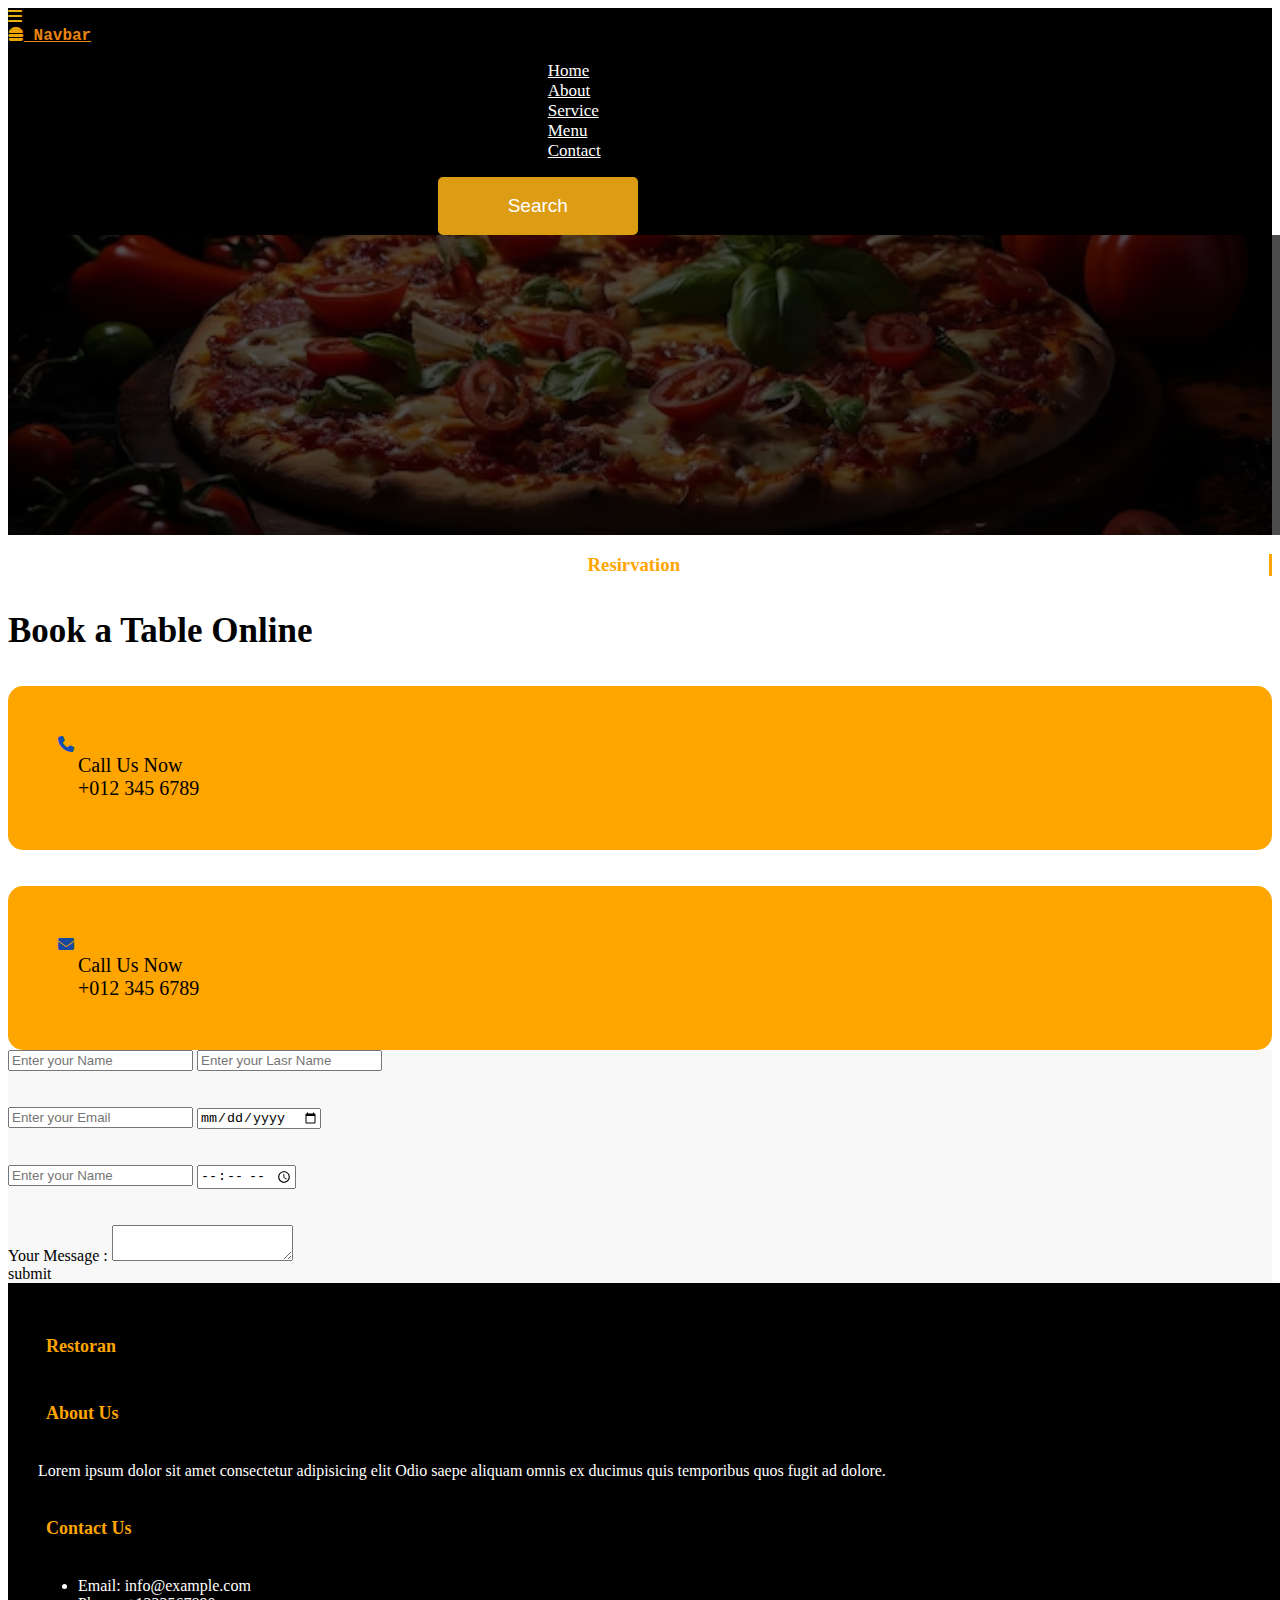
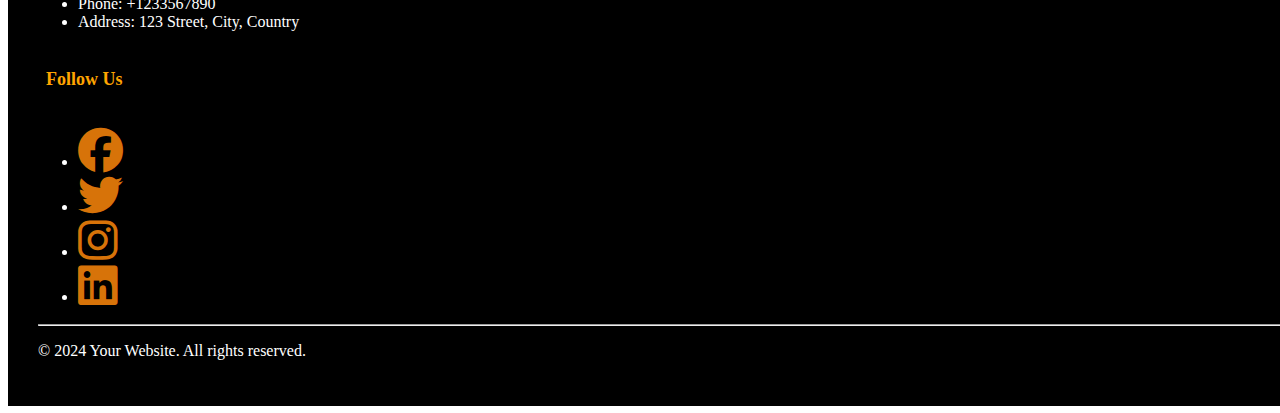
==== template/contact.html @ e4edd453 "first commit" ====
<!DOCTYPE html>
<html lang="en">

<head>
    <meta charset="UTF-8">
    <meta name="viewport" content="width=device-width, initial-scale=1.0">
    <title>Document</title>
    <link rel="stylesheet" href="../css/css/bootstrap.css">
    <link rel="stylesheet" href="https://cdnjs.cloudflare.com/ajax/libs/font-awesome/6.7.2/css/all.min.css"
        integrity="sha512-Evv84Mr4kqVGRNSgIGL/F/aIDqQb7xQ2vcrdIwxfjThSH8CSR7PBEakCr51Ck+w+/U6swU2Im1vVX0SVk9ABhg=="
        crossorigin="anonymous" referrerpolicy="no-referrer" />
</head>
<style>
    .nav-link {
        font-size: 17px;
        color: white;
        margin-left: 70px;
        /* border-bottom: 2px solid rgb(246, 163, 8); */
    }

    .nav-link:hover {
        font-size: 17px;
        color: orange;
        /* border-bottom: 2px solid rgb(246, 163, 8); */
    }

    .navbar-brand {
        color: rgb(234, 132, 15);
        font-family: 'Courier New', Courier, monospace;
        font-weight: bold;
        width: 50px;
    }

    .navvv {
        margin-left: 34%;
    }

    button {
        width: 200px;
        padding: 18px;
        border: none;
        border-radius: 5px;
        background-color: rgb(220, 156, 19);
        color: white;
        outline: none;
        font-size: 19px;
        cursor: pointer;
        transition: all 0.8s ease;
    }

    button:hover {
        border: none;
        border-radius: 5px;
        background-color: rgb(190, 122, 5);
        color: white;
        font-size: 19px;
    }

    .header {
        background-image: url('../media/restau.png');
        background-repeat: no-repeat;
        background-size: cover;
        background-position: center;
        height: 300px;

    }

    .smart2 {
        background: linear-gradient(to right, #000000ab, #000000e2);
        height: 300px;
        width: 1000vh;
        display: flex;
        justify-content: center;
        align-items: center;
    }

    .navbaar {
        background-color: black;
    }

    .footer1 {
        width: 100%;
        background-color: black;
        color: white;
        padding: 30px;
        margin: 0%;
    }

    .link {
        font-size: 18px;
        color: orange;
        border-right: 3px solid orange;
        padding: 8px;
        font-family: cursive;
    }

    .warning {
        color: orange;
        font-family: Cambria, Cochin, Georgia, Times, 'Times New Roman', serif;
    }

    .section {
        background-color: #f8f8f8;
    }

    .food {
        border-right: 3px solid orange;
        text-align: center;
    }

    .contact {
        font-size: 35px;
        font-weight: bold;
    }

    .food2 {
        color: black;
        text-align: center;
        font-family: Georgia, 'Times New Roman', Times, serif;
        font-weight: bold;
    }

    .div1 {
        background-color: orange;
        padding: 50px;
        border-radius: 15px;
        transition: all 0.5s ease;
    }

    .info {
        font-size: 20px;
    }

    .div1:hover {
        background-color: #f8f8f8;
        padding: 50px;
        border-radius: 15px;
    }
</style>

<body>
    <nav class="navbar navbar-expand-lg navbaar">
        <a class="navbar-toggler" data-toggle="collapse" href="#x">
            <span class="navbar-toggler-icon"><i class="fa-solid fa-bars" style="color: #ecb213;"></i></span>
        </a>
        <div class="container-fluid">
            <a class="navbar-brand" href="#"><i class="fa-solid fa-burger" style="color: #eda302;"></i>&nbsp;Navbar</a>

            <div class="collapse navbar-collapse navvv" id="navbarSupportedContent">
                <ul class="navbar-nav me-auto mb-2 mb-lg-0">
                    <li class="nav-item">
                        <a class="nav-link active" aria-current="page" href="../template/restaurent.html">Home</a>
                    </li>
                    <li class="nav-item">
                        <a class="nav-link" href="../template/about.html">About</a>
                    </li>
                    </li>
                    <li class="nav-item">
                        <a class="nav-link" href="../template/services.html">Service</a>
                    </li>
                    <li class="nav-item">
                        <a class="nav-link" href="../template/menu.html">Menu</a>
                    </li>

                    <li class="nav-item">
                        <a class="nav-link" href="../template/contact.html">Contact</a>
                    </li>
                </ul>
                <form class="d-flex" role="search">
                    <button class="btn btn-warning" type="submit">Search</button>
                </form>
            </div>
        </div>
        </div>
    </nav>

    <div class="row header">
        <div class="smart2">
            <h1 class="text-white">Contact Us</h1>
        </div>
    </div>


    <div class="row p-5 w-100 rowtania ">
        <div class="col-sm-6">
            <div class="col-sm-12 d-flex justify-content-start warning">
                <h3 class="food">Resirvation &nbsp;</h3>
            </div>
            <p class="contact">Book a Table Online</p>
            <!-- lwla -->
            <div class="d-flex justify-content-start align-items-center div1">
                <div><i class="fa-solid fa-phone iconssss" style="color: #134eb4;"></i></div>
                <div class="info">&nbsp; &nbsp; Call Us Now
                    <br>
                    &nbsp; &nbsp; +012 345 6789
                </div>
            </div>
            <br><br>
            <!-- tania -->
            <div class="d-flex justify-content-start align-items-center div1">
                <div><i class="fa-solid fa-envelope iconssss" style="color: #1749a1;"></i></div>
                <div class="info">&nbsp; &nbsp; Call Us Now
                    <br>
                    &nbsp; &nbsp; +012 345 6789
                </div>
            </div>
        </div>
        <div class="col-sm-6 p-3 section">
            <div class="d-flex justify-content-between">
                <input type="text" class="form-control ml-2 form" placeholder="Enter your Name">
                <input type="text" class="form-control form" placeholder="Enter your Lasr Name">
            </div>
            <br><br>

            <div class="d-flex justify-content-between">
                <input type="email" class="form-control ml-2 form" placeholder="Enter your Email">
                <input type="date" class="form-control form1" placeholder="Enter your Number">
            </div>
            <br><br>

            <div class="d-flex justify-content-between">
                <input type="number" class="form-control ml-2 form" placeholder="Enter your Name">
                <input type="time" class="form-control form" placeholder="Enter your Number">
            </div>
            <br><br>

            <label class="text-black message">Your Message :</label>
            <textarea name="" id="" class="form-control textarea"></textarea>
            <div class="btn btn-warning btn">submit</div>
        </div>



        <div class="row w-100 mt-5 mb-0 footer1">
            <div class="col-sm-12">
                <footer class="footer bg-black">
                    <div class="container">
                        <div class="row">
                            <div class="col-md-3">
                                <h2 class="text-warning link">Restoran</h2>
                            </div>
                            <div class="col-md-3">
                                <h5 class="text-warning link">About Us</h5>
                                <p>
                                    Lorem ipsum dolor sit amet consectetur adipisicing elit
                                    Odio saepe aliquam omnis ex ducimus quis temporibus
                                    quos fugit ad dolore.
                                </p>
                            </div>
                            <div class="col-md-3">
                                <h5 class="text-warning link">Contact Us</h5>
                                <ul class="list-unstyled">
                                    <li>Email: info@example.com</li>
                                    <li>Phone: +1233567890</li>
                                    <li>Address: 123 Street, City, Country</li>
                                </ul>
                            </div>
                            <div class="col-md-3">
                                <h5 class="text-warning link">Follow Us</h5>
                                <ul class="list-inline footer-links mt-5">
                                    <li class="list-inline-item">
                                        <a href="#">
                                            <i class="fab fa-facebook"
                                                style="color: rgb(215, 115, 9);font-size:45px"></i>
                                        </a>
                                    </li>
                                    <li class="list-inline-item">
                                        <a href="#">
                                            <i class="fab fa-twitter"
                                                style="color: rgb(215, 115, 9);font-size:45px"></i>
                                        </a>
                                    </li>
                                    <li class="list-inline-item">
                                        <a href="#">
                                            <i class="fab fa-instagram"
                                                style="color: rgb(215, 115, 9);font-size:45px"></i>
                                        </a>
                                    </li>
                                    <li class="list-inline-item">
                                        <a href="#">
                                            <i class="fab fa-linkedin"
                                                style="color: rgb(215, 115, 9);font-size:45px"></i>
                                        </a>
                                    </li>
                                </ul>
                            </div>
                        </div>
                        <hr>
                        <div class="row">
                            <div class="col-md-6">
                                <p>&copy; 2024 Your Website. All rights reserved.</p>
                            </div>

                        </div>
                    </div>
                </footer>
            </div>
        </div>

</body>

</html>
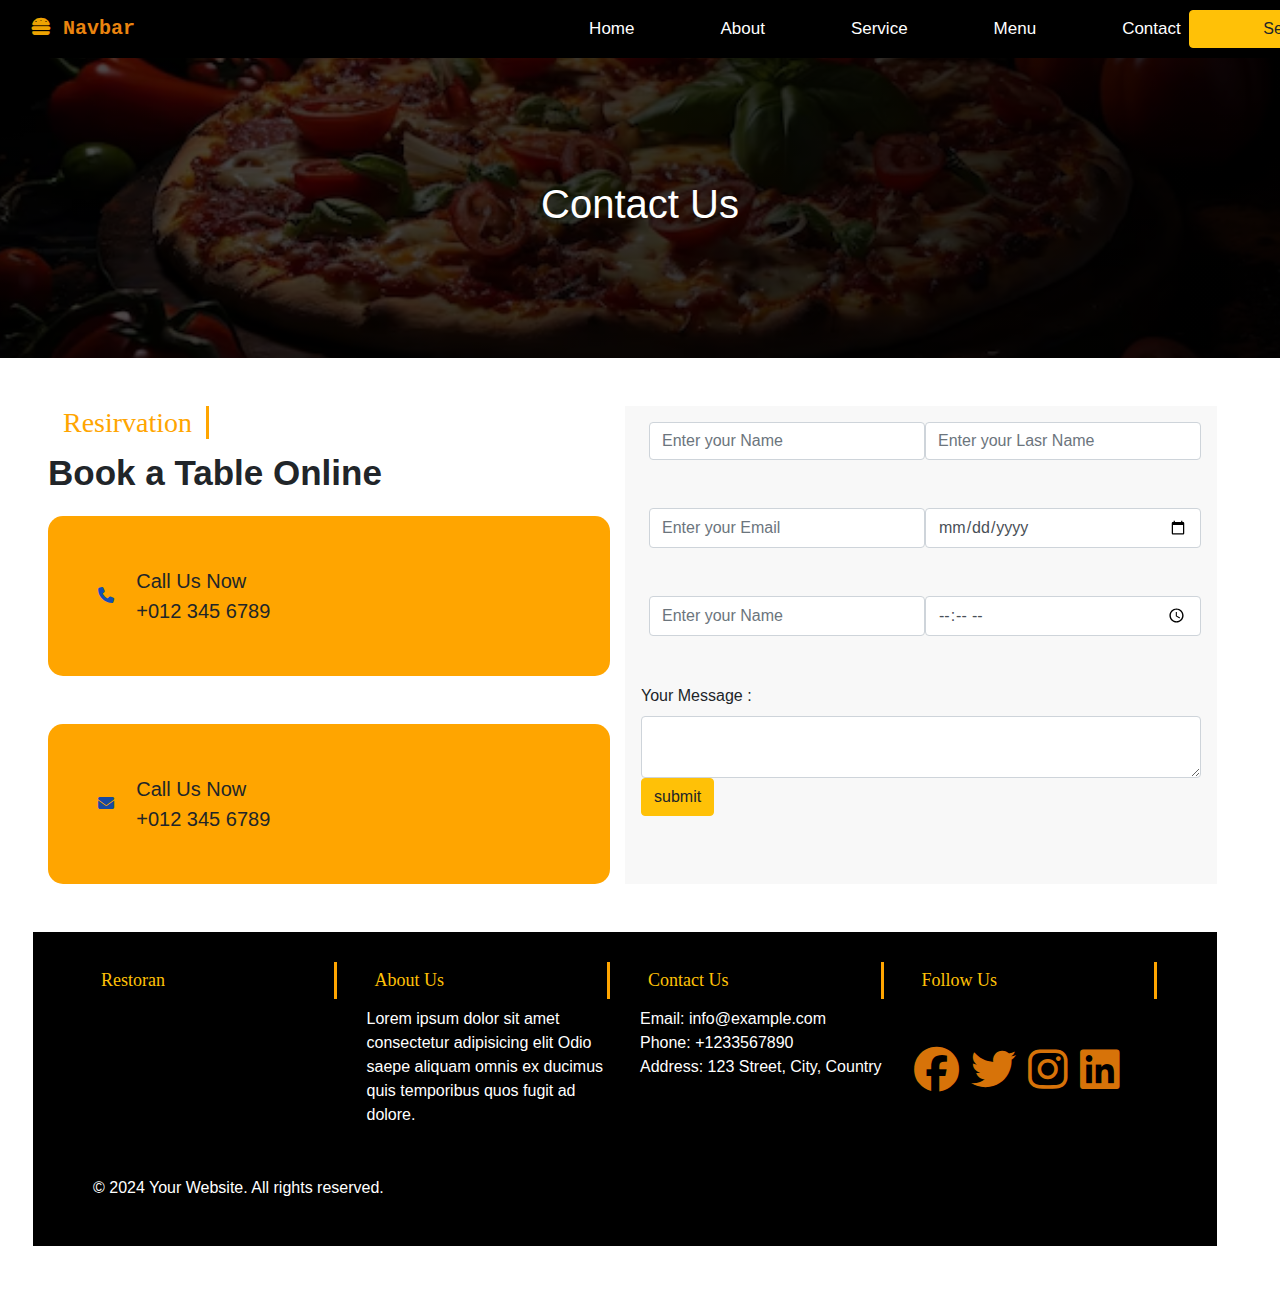
==== commit 4de0827a: "first commit" ====
--- a/template/contact.html
+++ b/template/contact.html
@@ -5,7 +5,7 @@
     <meta charset="UTF-8">
     <meta name="viewport" content="width=device-width, initial-scale=1.0">
     <title>Document</title>
-    <link rel="stylesheet" href="../css/css/bootstrap.css">
+    <link rel="stylesheet" href="../css/bootstrap.css">
     <link rel="stylesheet" href="https://cdnjs.cloudflare.com/ajax/libs/font-awesome/6.7.2/css/all.min.css"
         integrity="sha512-Evv84Mr4kqVGRNSgIGL/F/aIDqQb7xQ2vcrdIwxfjThSH8CSR7PBEakCr51Ck+w+/U6swU2Im1vVX0SVk9ABhg=="
         crossorigin="anonymous" referrerpolicy="no-referrer" />
